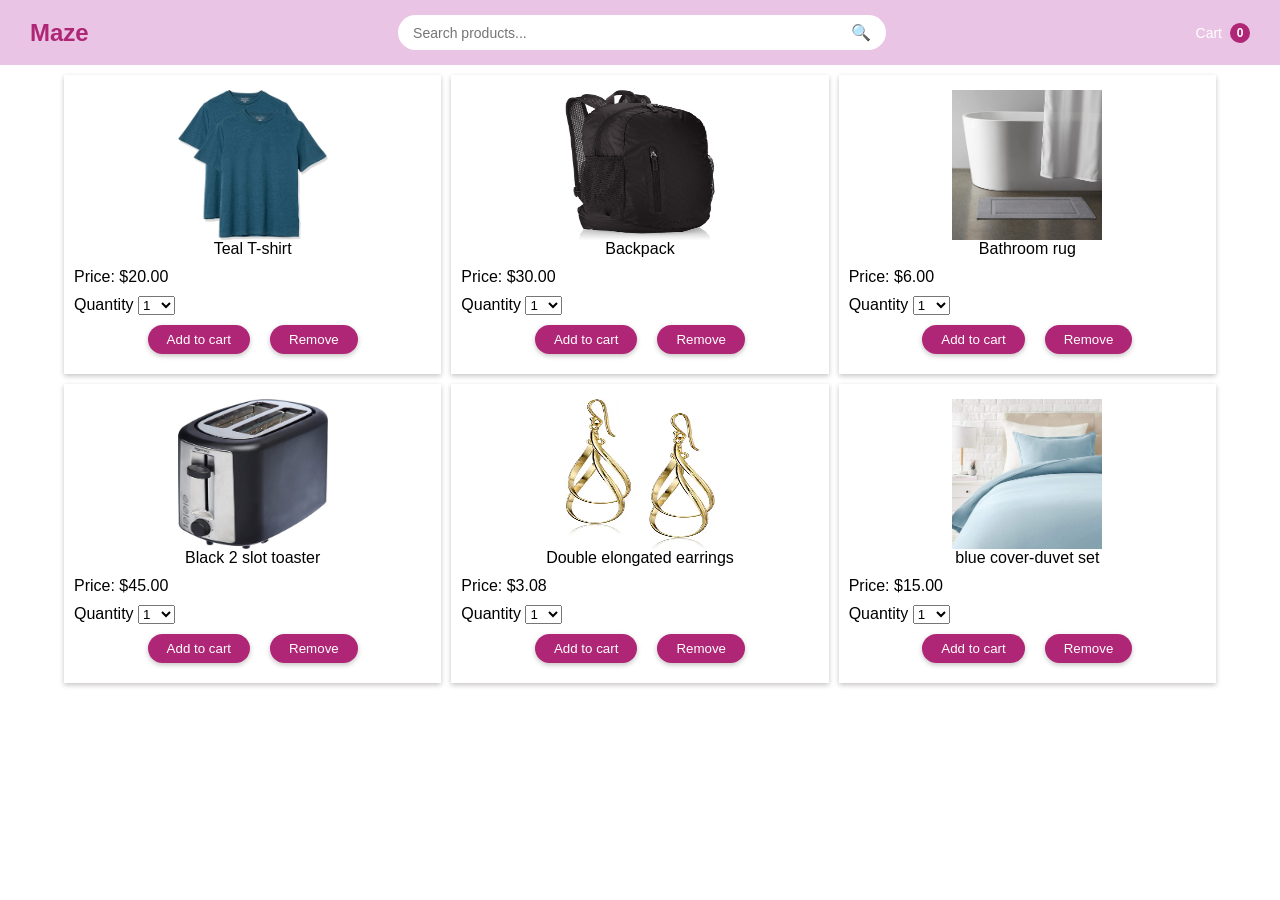
==== html/index.html @ 1cca396e "Add files via upload" ====
<!doctype html>
<html lang="en">
  <head>
    <meta charset="UTF-8" />
    <meta name="viewport" content="width=device-width, initial-scale=1.0" />
    <title>My Shop</title>
    <link rel="stylesheet" href="/css-styling/index.css" />
  </head>
  <body>
    <!-- HEADER -->
    <header class="header">
      <a href="index.html" class="header-logo">Maze</a>

      <div class="header-search">
        <input type="text" placeholder="Search products..." />
        <button>&#128269;</button>
      </div>

      <a href="checkout.html" class="header-cart">
        Cart
        <div class="cart-quantity">
          <span class="js-cart-quantity">0</span>
        </div>
      </a>
    </header>

    <!-- PRODUCT GRID (populated by cart.js) -->
    <div class="js-product-grid"></div>

    <!-- SCRIPTS -->
    <script type="module" src="/scriptss/cart.js"></script>
  </body>
</html>
---- css-styling/index.css ----
* {
      margin: 0;
      padding: 0;
      box-sizing: border-box;
      font-family: Arial, sans-serif;
    }

    .header {
      background-color: rgb(234, 196, 228);
      padding: 15px 30px;
      display: flex;
      align-items: center;
      justify-content: space-between;
    }

    .header-logo {
      color: #ae2675;
      font-size: 24px;
      font-weight: bold;
      text-decoration: none;
    }

    .header-search {
      display: flex;
      align-items: center;
      background: white;
      border-radius: 25px;
      padding: 8px 15px;
      width: 40%;
    }

    .header-search input {
      border: none;
      outline: none;
      width: 100%;
      font-size: 14px;
    }

    .header-search button {
      background: none;
      border: none;
      cursor: pointer;
      color: #1a1a2e;
      font-size: 16px;
    }

    .header-cart {
      position: relative;
      color: white;
      text-decoration: none;
      display: flex;
      align-items: center;
      gap: 8px;
      font-size: 14px;
    }

    .cart-quantity {
      background:  #ae2675;
      color: white;
      border-radius: 50%;
      width: 20px;
      height: 20px;
      display: flex;
      align-items: center;
      justify-content: center;
      font-size: 12px;
      font-weight: bold;
    }

/* GRID SECTION */
    .js-product-grid {
        display: grid;
        grid-template-columns: 1fr 1fr 1fr;
        column-gap: 10px;
        row-gap: 10px;
        margin: 10px auto;
        width: 90%;

    }

    .grid-item {
        background-color: transparent;
        display: flex;
        flex-direction: column ;
        row-gap: 10px;
        box-shadow: 0px 2px 5px rgb(199, 195, 195) ;
        padding: 10px;

    }

    .productIimage-and-text {
       display: flex;
        flex-direction: column;
        justify-content: center;
        align-items: center;
    }

    .image-size {
        width: 150px;
        height: 150px;
        margin-top: 5px;
        
    }

    .buttons {
      display: flex;
      justify-content: center;
      align-items: center;
     column-gap: 20px;
    }

    .css-addToCartButton {
      padding: 6px 18px;
      background-color: #ae2675;
      color: white;
      margin-bottom: 10px;
      border: 1px solid transparent;
      box-shadow: 0px 2px 5px rgb(199, 195, 195);
      border-radius: 25px;
    }

    .css-addToCartButton:hover {
      background-color: palevioletred;
    }
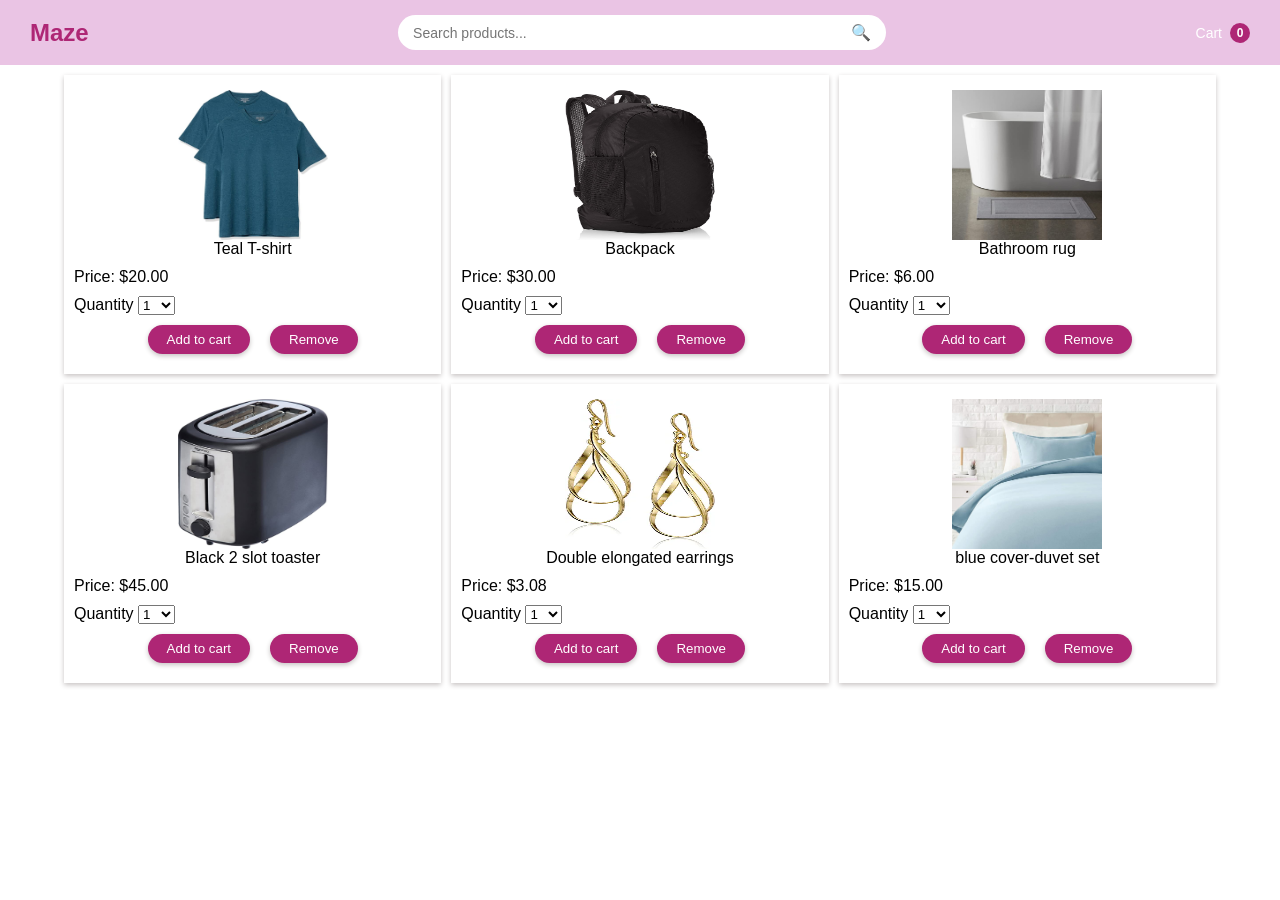
==== commit ae88e6fb: "correct file paths" ====
--- a/html/index.html
+++ b/html/index.html
@@ -4,7 +4,7 @@
     <meta charset="UTF-8" />
     <meta name="viewport" content="width=device-width, initial-scale=1.0" />
     <title>My Shop</title>
-    <link rel="stylesheet" href="/css-styling/index.css" />
+    <link rel="stylesheet" href="../css-styling/index.css" />
   </head>
   <body>
     <!-- HEADER -->
@@ -28,6 +28,6 @@
     <div class="js-product-grid"></div>
 
     <!-- SCRIPTS -->
-    <script type="module" src="/scriptss/cart.js"></script>
+    <script type="module" src="../scriptss/cart.js"></script>
   </body>
 </html>
